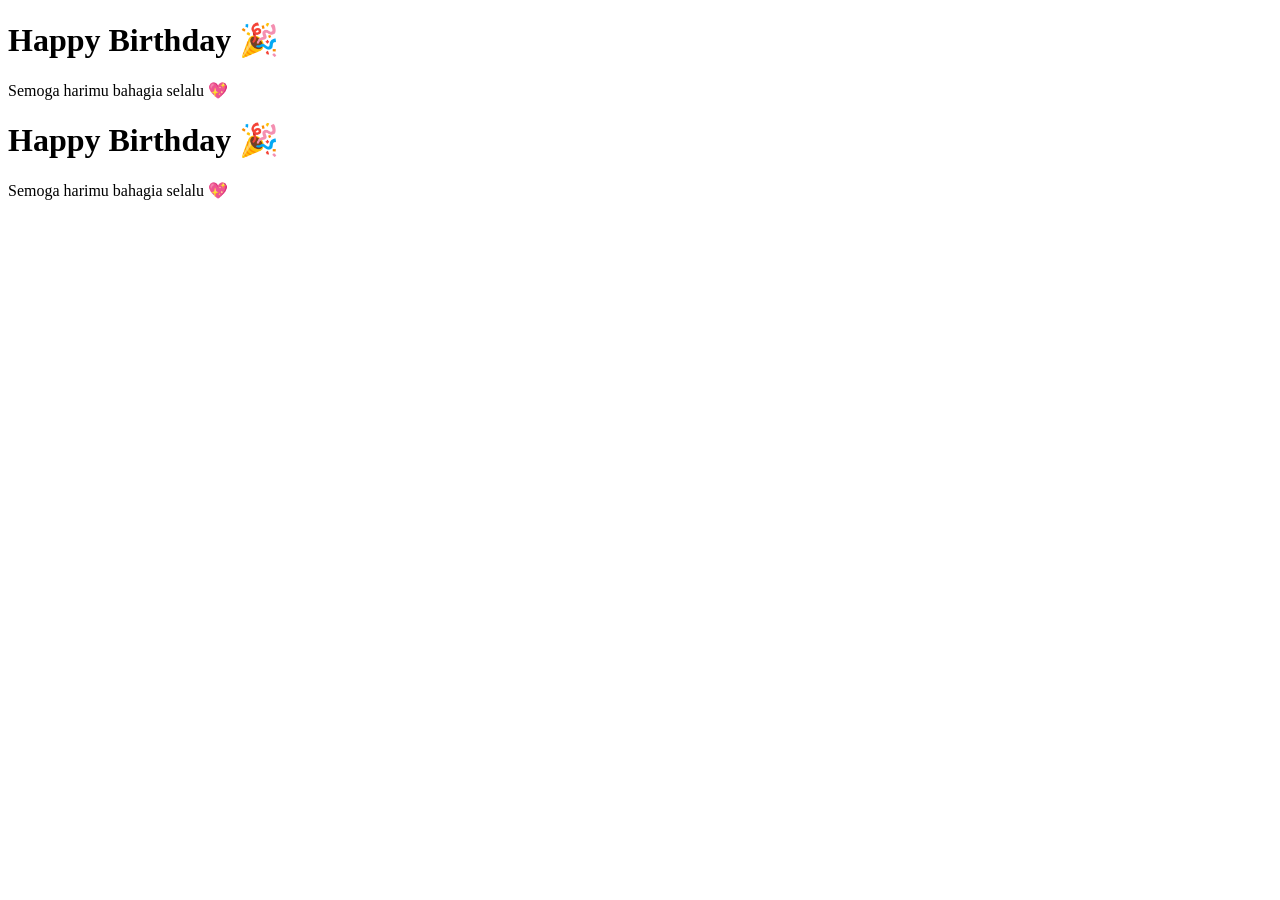
==== index.html @ cdb0bc69 "Add index.html for birthday celebration" ====
<!DOCTYPE html>
<html>
<head>
  <title>Happy Birthday</title>
</head>
<body>
  <h1>Happy Birthday 🎉</h1>
  <p>Semoga harimu bahagia selalu 💖</p>
</body>
</html><!DOCTYPE html>
<html>
<head>
  <title>Happy Birthday</title>
</head>
<body>
  <h1>Happy Birthday 🎉</h1>
  <p>Semoga harimu bahagia selalu 💖</p>
</body>
</html>
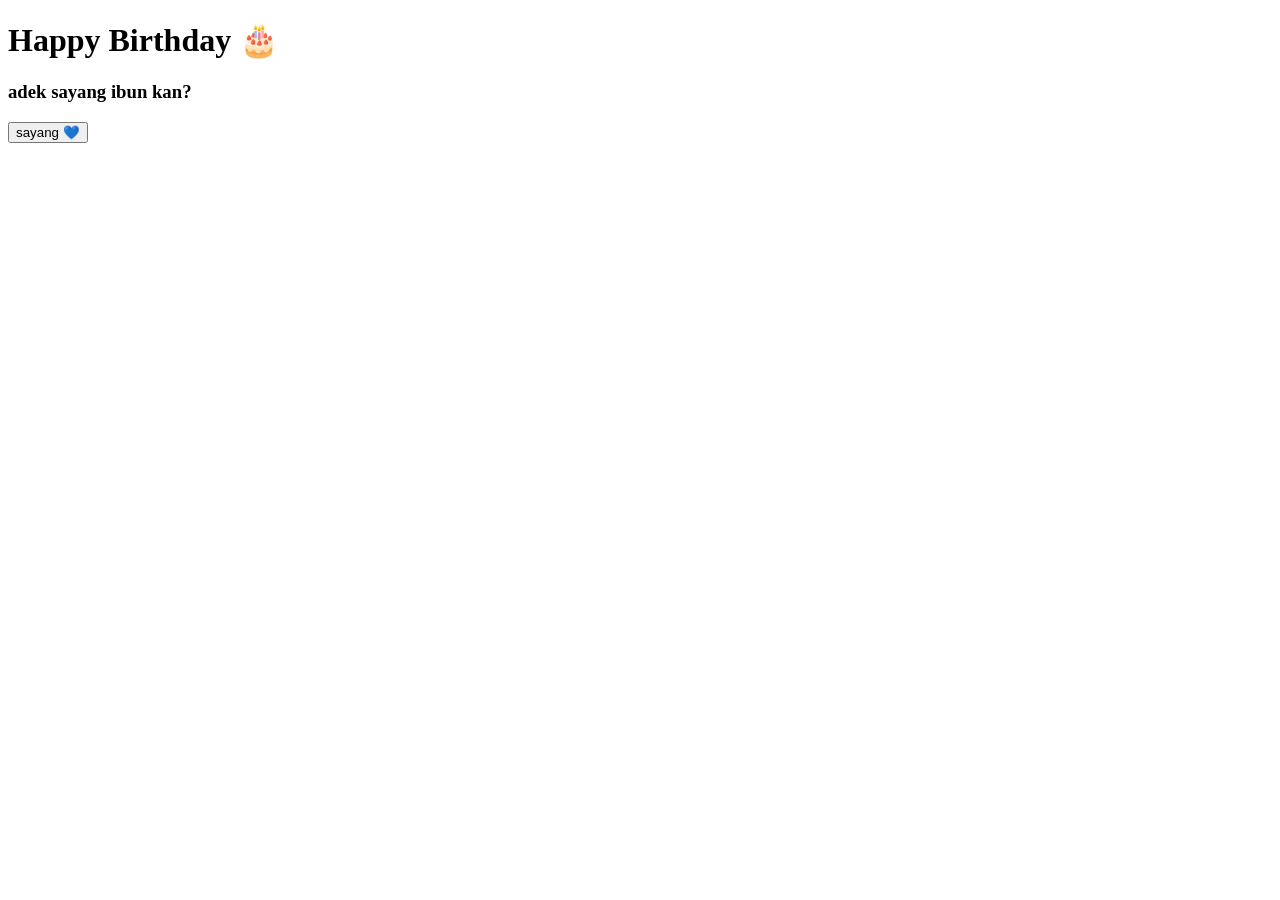
==== commit 4c1c990d: "Update index.html" ====
--- a/index.html
+++ b/index.html
@@ -1,19 +1,20 @@
 <!DOCTYPE html>
 <html>
 <head>
-  <title>Happy Birthday</title>
+  <title>Birthday</title>
+  <link rel="stylesheet" href="style.css">
 </head>
+
 <body>
-  <h1>Happy Birthday 🎉</h1>
-  <p>Semoga harimu bahagia selalu 💖</p>
-</body>
-</html><!DOCTYPE html>
-<html>
-<head>
-  <title>Happy Birthday</title>
-</head>
-<body>
-  <h1>Happy Birthday 🎉</h1>
-  <p>Semoga harimu bahagia selalu 💖</p>
+
+  <div class="card">
+    <h1>Happy Birthday 🎂</h1>
+    <h3>adek sayang ibun kan?</h3>
+
+    <a href="ucapan.html">
+      <button>sayang 💙</button>
+    </a>
+  </div>
+
 </body>
 </html>
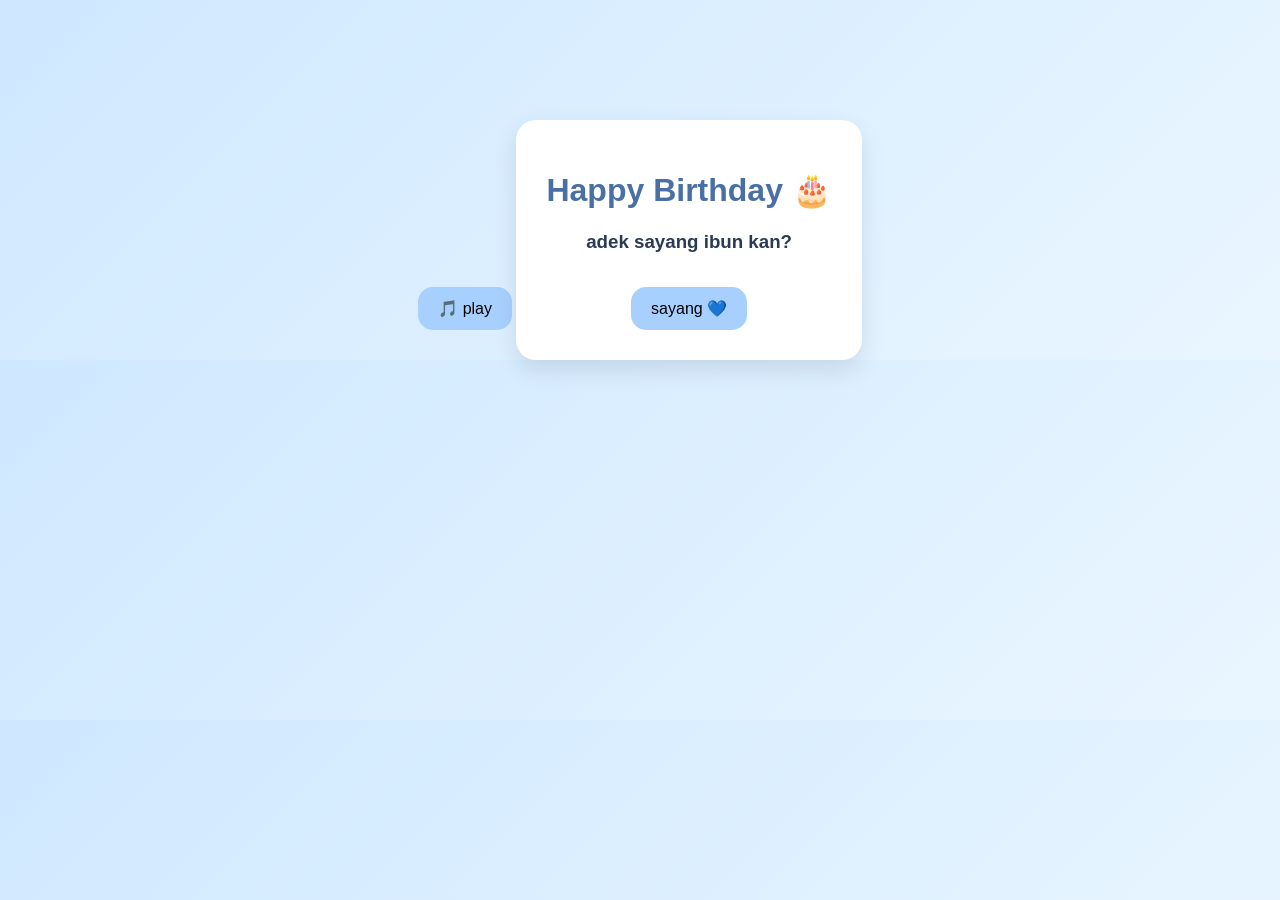
==== commit 63120073: "Update index.html" ====
--- a/index.html
+++ b/index.html
@@ -7,14 +7,25 @@
 
 <body>
 
-  <div class="card">
-    <h1>Happy Birthday 🎂</h1>
-    <h3>adek sayang ibun kan?</h3>
+<!-- 🎵 MUSIC (paling atas body) -->
+<audio id="bgm" loop>
+  <source src="music.mp3" type="audio/mp3">
+</audio>
 
-    <a href="ucapan.html">
-      <button>sayang 💙</button>
-    </a>
-  </div>
+<button class="music-btn" onclick="document.getElementById('bgm').play()">
+🎵 play
+</button>
 
+<!-- 🌟 CONTENT -->
+<div class="card">
+  <h1>Happy Birthday 🎂</h1>
+  <h3>adek sayang ibun kan?</h3>
+
+  <a href="ucapan.html">
+    <button>sayang 💙</button>
+  </a>
+</div>
+
+<script src="script.js"></script>
 </body>
 </html>
--- a/style.css
+++ b/style.css
@@ -0,0 +1,48 @@
+
+body {
+  margin: 0;
+  font-family: 'Arial', sans-serif;
+  background: linear-gradient(135deg, #cfe8ff, #eaf6ff);
+  color: #2b3a55;
+  text-align: center;
+}
+
+/* card biar kayak cute box */
+.card {
+  margin-top: 120px;
+  display: inline-block;
+  background: white;
+  padding: 30px;
+  border-radius: 20px;
+  box-shadow: 0 10px 25px rgba(0,0,0,0.1);
+  max-width: 350px;
+  animation: fadeIn 1s ease-in;
+}
+
+/* tombol */
+button {
+  background: #a8d0ff;
+  border: none;
+  padding: 12px 20px;
+  border-radius: 15px;
+  font-size: 16px;
+  cursor: pointer;
+  margin-top: 15px;
+  transition: 0.3s;
+}
+
+button:hover {
+  background: #7fbfff;
+  transform: scale(1.05);
+}
+
+/* animasi */
+@keyframes fadeIn {
+  from {opacity: 0; transform: translateY(20px);}
+  to {opacity: 1; transform: translateY(0);}
+}
+
+/* text cute */
+h1 {
+  color: #4a6fa5;
+  }
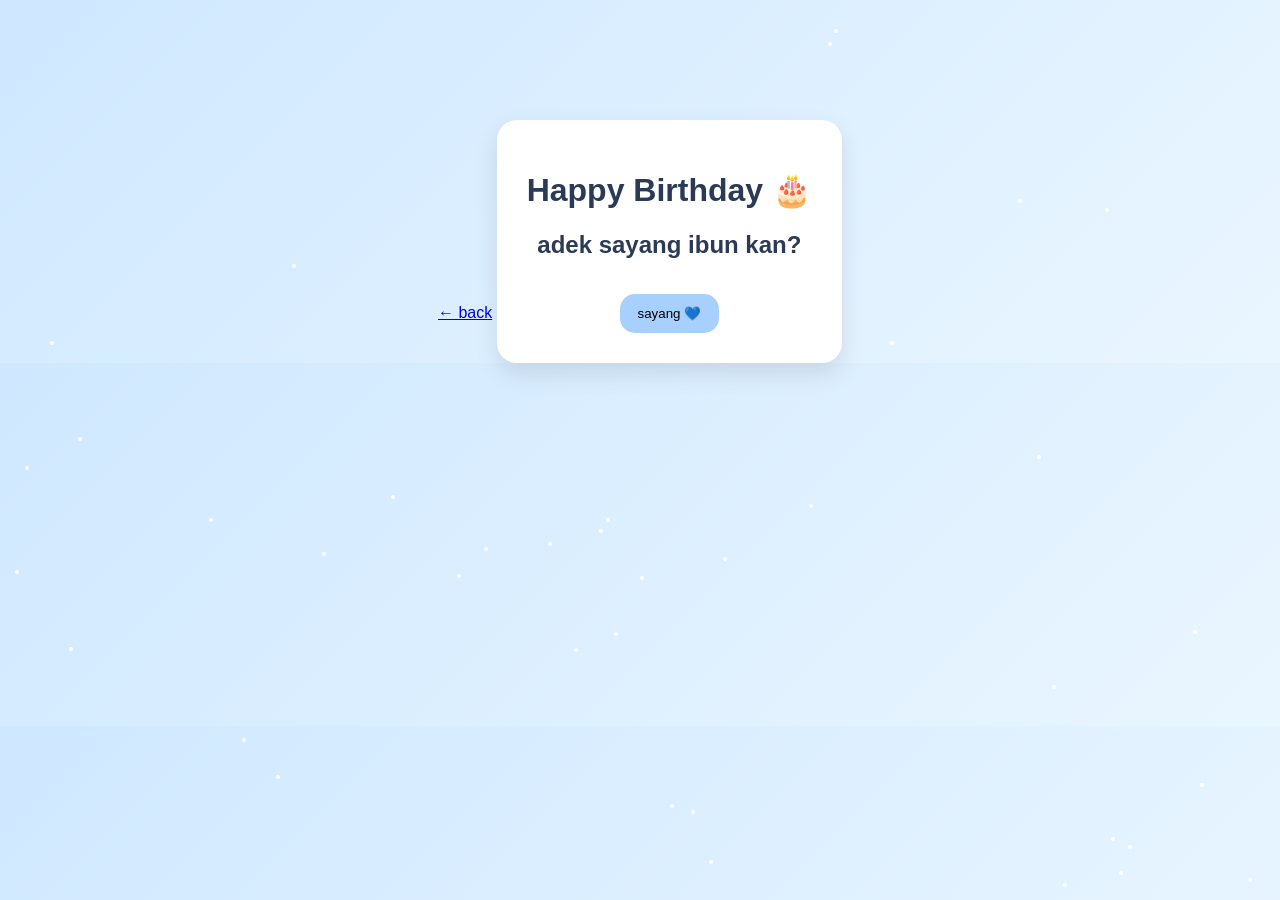
==== commit ed0e285c: "Update index.html" ====
--- a/index.html
+++ b/index.html
@@ -7,22 +7,20 @@
 
 <body>
 
-<!-- 🎵 MUSIC (paling atas body) -->
-<audio id="bgm" loop>
+<!-- 🎵 MUSIC -->
+<audio id="bgm" loop autoplay>
   <source src="music.mp3" type="audio/mp3">
 </audio>
 
-<button class="music-btn" onclick="document.getElementById('bgm').play()">
-🎵 play
-</button>
+<!-- 🌟 BACK BUTTON (ALL PAGE) -->
+<a href="ucapan.html" class="back">← back</a>
 
-<!-- 🌟 CONTENT -->
-<div class="card">
+<div class="card big">
   <h1>Happy Birthday 🎂</h1>
-  <h3>adek sayang ibun kan?</h3>
+  <h2>adek sayang ibun kan?</h2>
 
   <a href="ucapan.html">
-    <button>sayang 💙</button>
+    <button class="btn-big">sayang 💙</button>
   </a>
 </div>
 
--- a/style.css
+++ b/style.css
@@ -1,13 +1,14 @@
 
 body {
   margin: 0;
-  font-family: 'Arial', sans-serif;
+  font-family: Arial;
   background: linear-gradient(135deg, #cfe8ff, #eaf6ff);
+  text-align: center;
   color: #2b3a55;
-  text-align: center;
+  overflow: hidden;
 }
 
-/* card biar kayak cute box */
+/* card */
 .card {
   margin-top: 120px;
   display: inline-block;
@@ -19,30 +20,47 @@
   animation: fadeIn 1s ease-in;
 }
 
-/* tombol */
+/* button */
 button {
   background: #a8d0ff;
   border: none;
-  padding: 12px 20px;
+  padding: 12px 18px;
   border-radius: 15px;
-  font-size: 16px;
+  margin-top: 15px;
   cursor: pointer;
-  margin-top: 15px;
   transition: 0.3s;
 }
 
 button:hover {
+  transform: scale(1.05);
   background: #7fbfff;
-  transform: scale(1.05);
 }
 
-/* animasi */
+/* music button */
+.music-btn {
+  position: fixed;
+  top: 10px;
+  right: 10px;
+  font-size: 12px;
+}
+
+/* fade animation */
 @keyframes fadeIn {
   from {opacity: 0; transform: translateY(20px);}
   to {opacity: 1; transform: translateY(0);}
 }
 
-/* text cute */
-h1 {
-  color: #4a6fa5;
-  }
+/* stars */
+.star {
+  position: fixed;
+  width: 4px;
+  height: 4px;
+  background: white;
+  border-radius: 50%;
+  animation: float 3s infinite ease-in-out;
+}
+
+@keyframes float {
+  0% {transform: translateY(0); opacity: 0.8;}
+  100% {transform: translateY(-20px); opacity: 0.2;}
+}
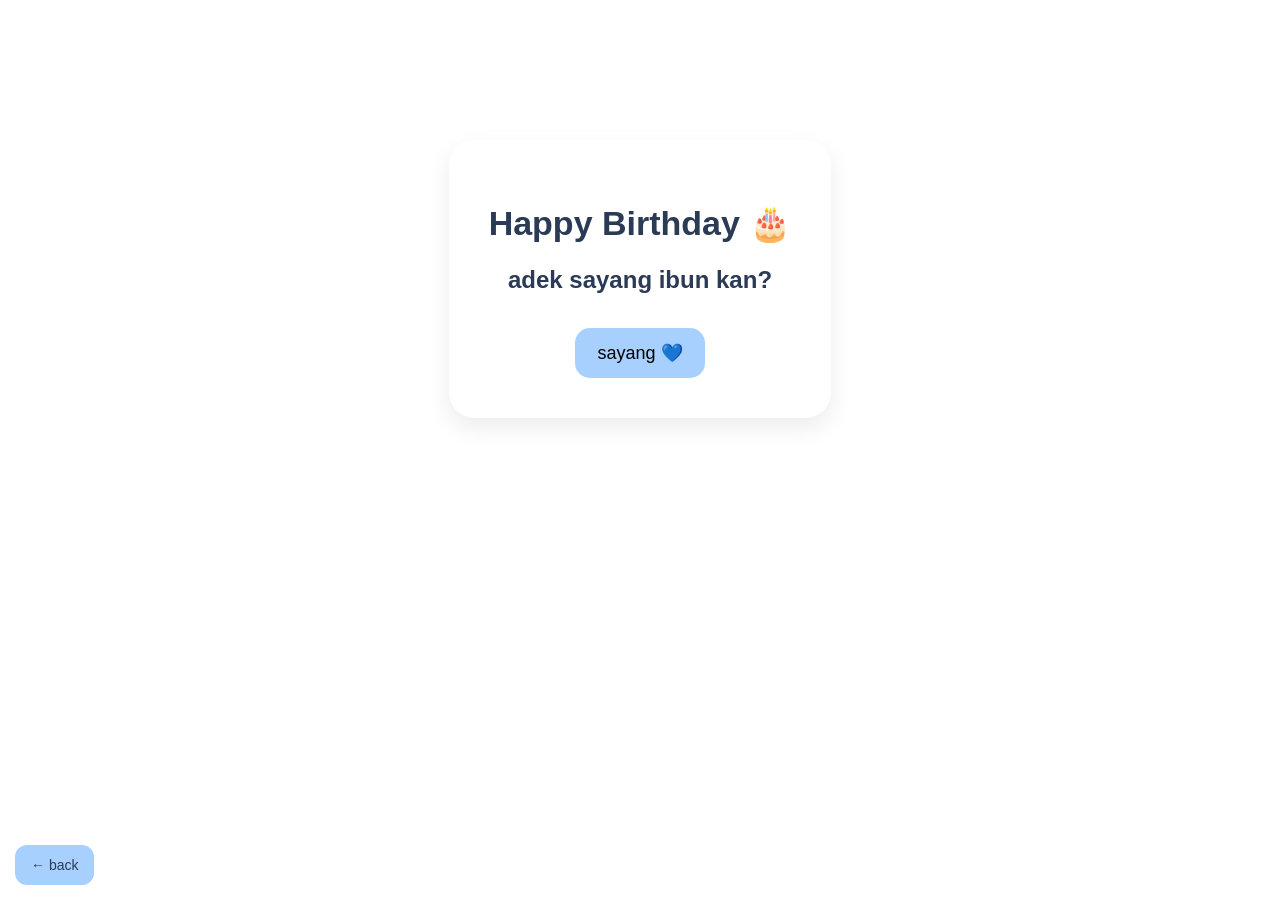
==== commit d9d0cfc5: "Update index.html" ====
--- a/index.html
+++ b/index.html
@@ -7,20 +7,18 @@
 
 <body>
 
-<!-- 🎵 MUSIC -->
 <audio id="bgm" loop autoplay>
   <source src="music.mp3" type="audio/mp3">
 </audio>
 
-<!-- 🌟 BACK BUTTON (ALL PAGE) -->
-<a href="ucapan.html" class="back">← back</a>
+<a href="index.html" class="back">← back</a>
 
-<div class="card big">
+<div class="card">
   <h1>Happy Birthday 🎂</h1>
   <h2>adek sayang ibun kan?</h2>
 
   <a href="ucapan.html">
-    <button class="btn-big">sayang 💙</button>
+    <button>sayang 💙</button>
   </a>
 </div>
 
--- a/style.css
+++ b/style.css
@@ -2,65 +2,71 @@
 body {
   margin: 0;
   font-family: Arial;
-  background: linear-gradient(135deg, #cfe8ff, #eaf6ff);
   text-align: center;
   color: #2b3a55;
-  overflow: hidden;
+
+  /* 🌸 BACKGROUND UTAMA */
+  background-image: url("bg.jpg");
+  background-size: cover;
+  background-position: center;
+  background-repeat: no-repeat;
 }
 
-/* card */
+/* overlay biar tulisan kebaca */
+body::before {
+  content: "";
+  position: fixed;
+  top: 0;
+  left: 0;
+  width: 100%;
+  height: 100%;
+  background: rgba(255,255,255,0.55);
+  z-index: -1;
+}
+
+/* CARD BESAR */
 .card {
-  margin-top: 120px;
+  margin-top: 140px;
   display: inline-block;
   background: white;
-  padding: 30px;
-  border-radius: 20px;
-  box-shadow: 0 10px 25px rgba(0,0,0,0.1);
-  max-width: 350px;
-  animation: fadeIn 1s ease-in;
+  padding: 40px;
+  border-radius: 25px;
+  box-shadow: 0 10px 25px rgba(0,0,0,0.08);
+  max-width: 500px;
 }
 
-/* button */
+/* TEXT BESAR */
+h1 { font-size: 34px; }
+h2 { font-size: 24px; }
+p  { font-size: 18px; line-height: 1.6; }
+
+/* BUTTON */
 button {
+  font-size: 18px;
+  padding: 14px 22px;
+  border-radius: 15px;
+  border: none;
   background: #a8d0ff;
-  border: none;
-  padding: 12px 18px;
-  border-radius: 15px;
+  cursor: pointer;
   margin-top: 15px;
-  cursor: pointer;
-  transition: 0.3s;
 }
 
-button:hover {
-  transform: scale(1.05);
-  background: #7fbfff;
+/* BACK BUTTON */
+.back {
+  position: fixed;
+  bottom: 15px;
+  left: 15px;
+  background: #a8d0ff;
+  padding: 12px 16px;
+  border-radius: 12px;
+  text-decoration: none;
+  color: #2b3a55;
+  font-size: 14px;
 }
 
-/* music button */
-.music-btn {
-  position: fixed;
-  top: 10px;
-  right: 10px;
-  font-size: 12px;
-}
-
-/* fade animation */
-@keyframes fadeIn {
-  from {opacity: 0; transform: translateY(20px);}
-  to {opacity: 1; transform: translateY(0);}
-}
-
-/* stars */
-.star {
-  position: fixed;
-  width: 4px;
-  height: 4px;
-  background: white;
-  border-radius: 50%;
-  animation: float 3s infinite ease-in-out;
-}
-
-@keyframes float {
-  0% {transform: translateY(0); opacity: 0.8;}
-  100% {transform: translateY(-20px); opacity: 0.2;}
-}
+/* FOTO SURPRISE (INI PAKAI foto.jpg) */
+.photo {
+  width: 100%;
+  border-radius: 20px;
+  margin-top: 15px;
+  }
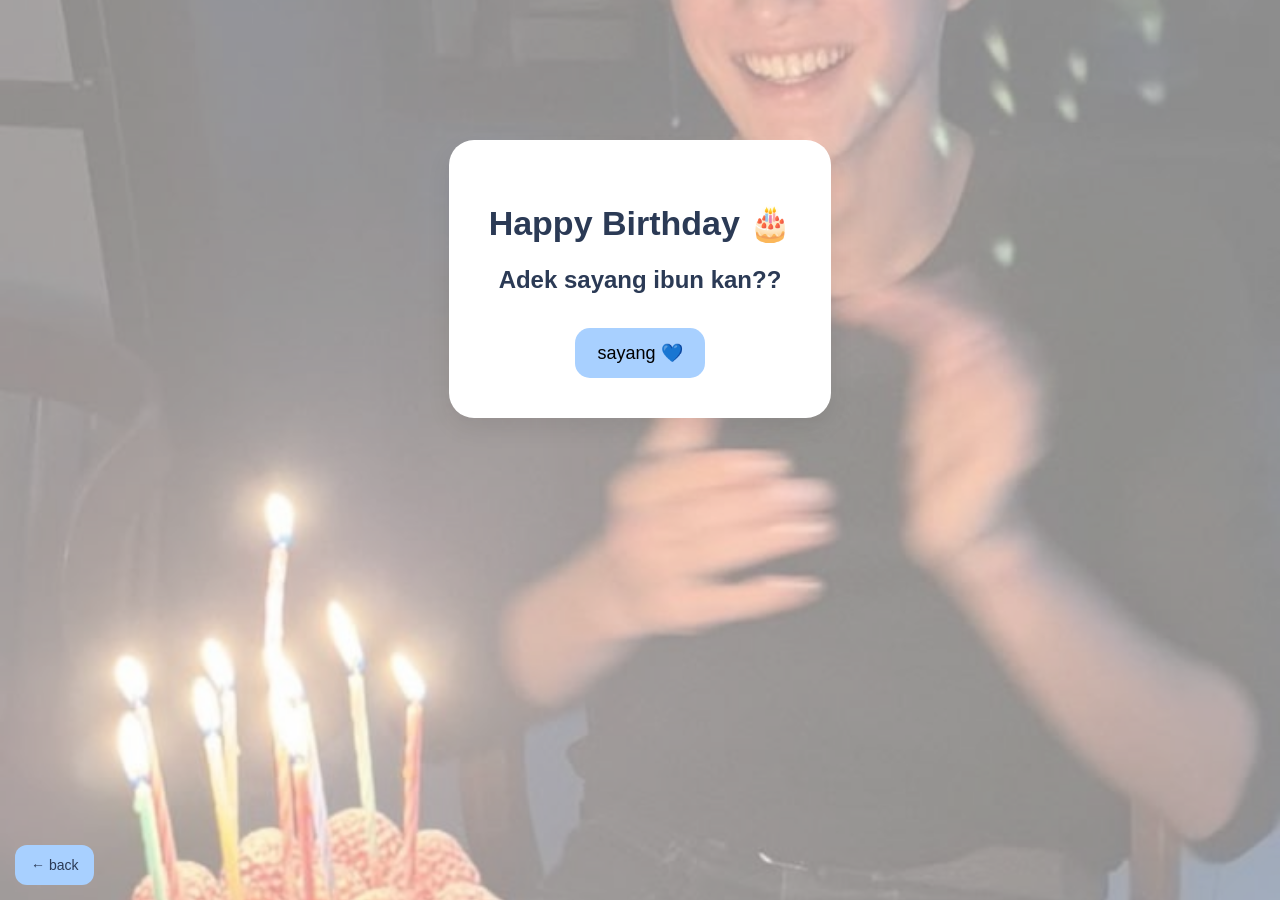
==== commit c714f8b4: "Update index.html" ====
--- a/index.html
+++ b/index.html
@@ -15,7 +15,7 @@
 
 <div class="card">
   <h1>Happy Birthday 🎂</h1>
-  <h2>adek sayang ibun kan?</h2>
+  <h2> Adek sayang ibun kan??</h2>
 
   <a href="ucapan.html">
     <button>sayang 💙</button>
--- a/style.css
+++ b/style.css
@@ -1,18 +1,24 @@
 
-body {
+html, body {
+  height: 100%;
   margin: 0;
   font-family: Arial;
+}
+
+/* 🌸 BACKGROUND FULL SCREEN */
+body {
   text-align: center;
   color: #2b3a55;
 
-  /* 🌸 BACKGROUND UTAMA */
   background-image: url("bg.jpg");
   background-size: cover;
   background-position: center;
   background-repeat: no-repeat;
+
+  min-height: 100vh;
 }
 
-/* overlay biar tulisan kebaca */
+/* overlay biar teks kebaca */
 body::before {
   content: "";
   position: fixed;
@@ -24,7 +30,7 @@
   z-index: -1;
 }
 
-/* CARD BESAR */
+/* 📦 CARD BESAR */
 .card {
   margin-top: 140px;
   display: inline-block;
@@ -35,12 +41,21 @@
   max-width: 500px;
 }
 
-/* TEXT BESAR */
-h1 { font-size: 34px; }
-h2 { font-size: 24px; }
-p  { font-size: 18px; line-height: 1.6; }
+/* 📝 TEXT BESAR */
+h1 {
+  font-size: 34px;
+}
 
-/* BUTTON */
+h2 {
+  font-size: 24px;
+}
+
+p {
+  font-size: 18px;
+  line-height: 1.6;
+}
+
+/* 🔘 BUTTON BESAR */
 button {
   font-size: 18px;
   padding: 14px 22px;
@@ -51,7 +66,7 @@
   margin-top: 15px;
 }
 
-/* BACK BUTTON */
+/* 🔙 BACK BUTTON (SEMUA HALAMAN) */
 .back {
   position: fixed;
   bottom: 15px;
@@ -62,11 +77,17 @@
   text-decoration: none;
   color: #2b3a55;
   font-size: 14px;
+  z-index: 999;
 }
 
-/* FOTO SURPRISE (INI PAKAI foto.jpg) */
+/* 📸 FOTO SURPRISE */
 .photo {
   width: 100%;
   border-radius: 20px;
   margin-top: 15px;
-  }
+}
+
+/* 🎵 HIDE AUDIO */
+audio {
+  display: none;
+}
